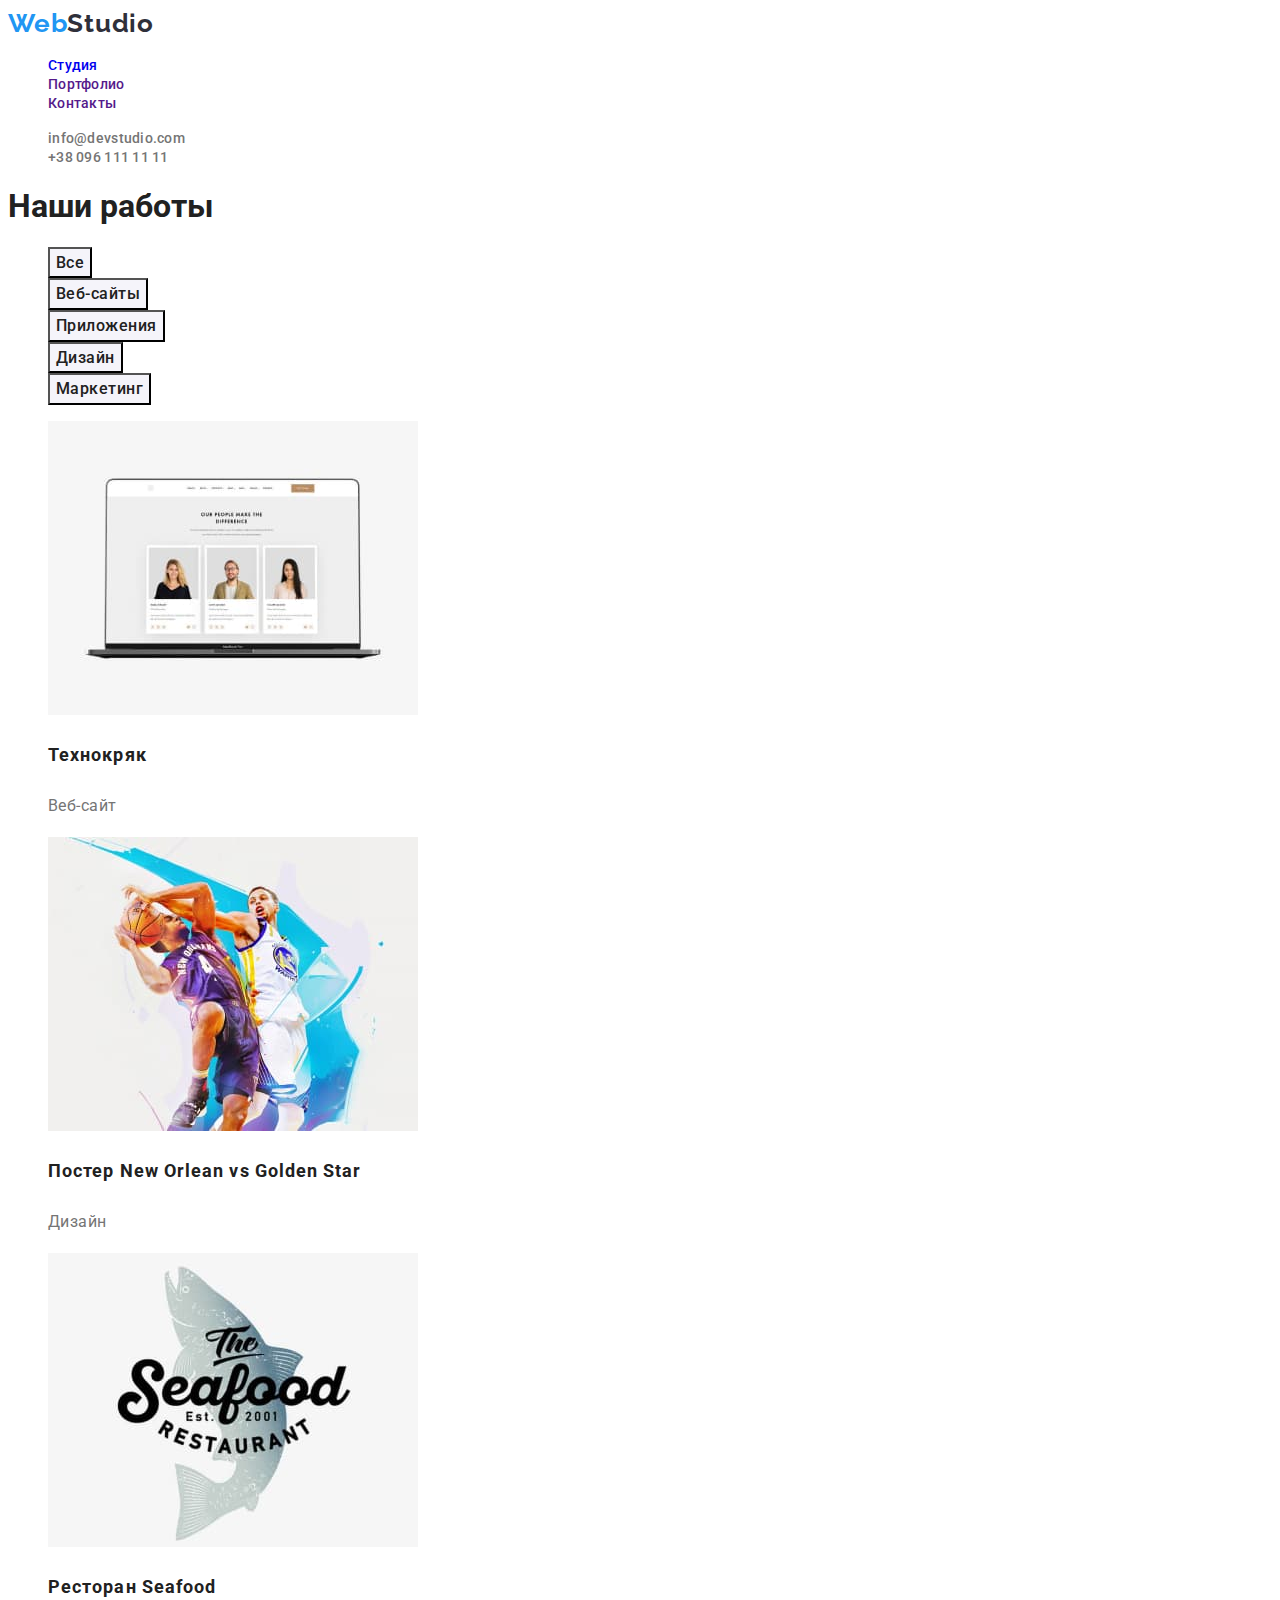
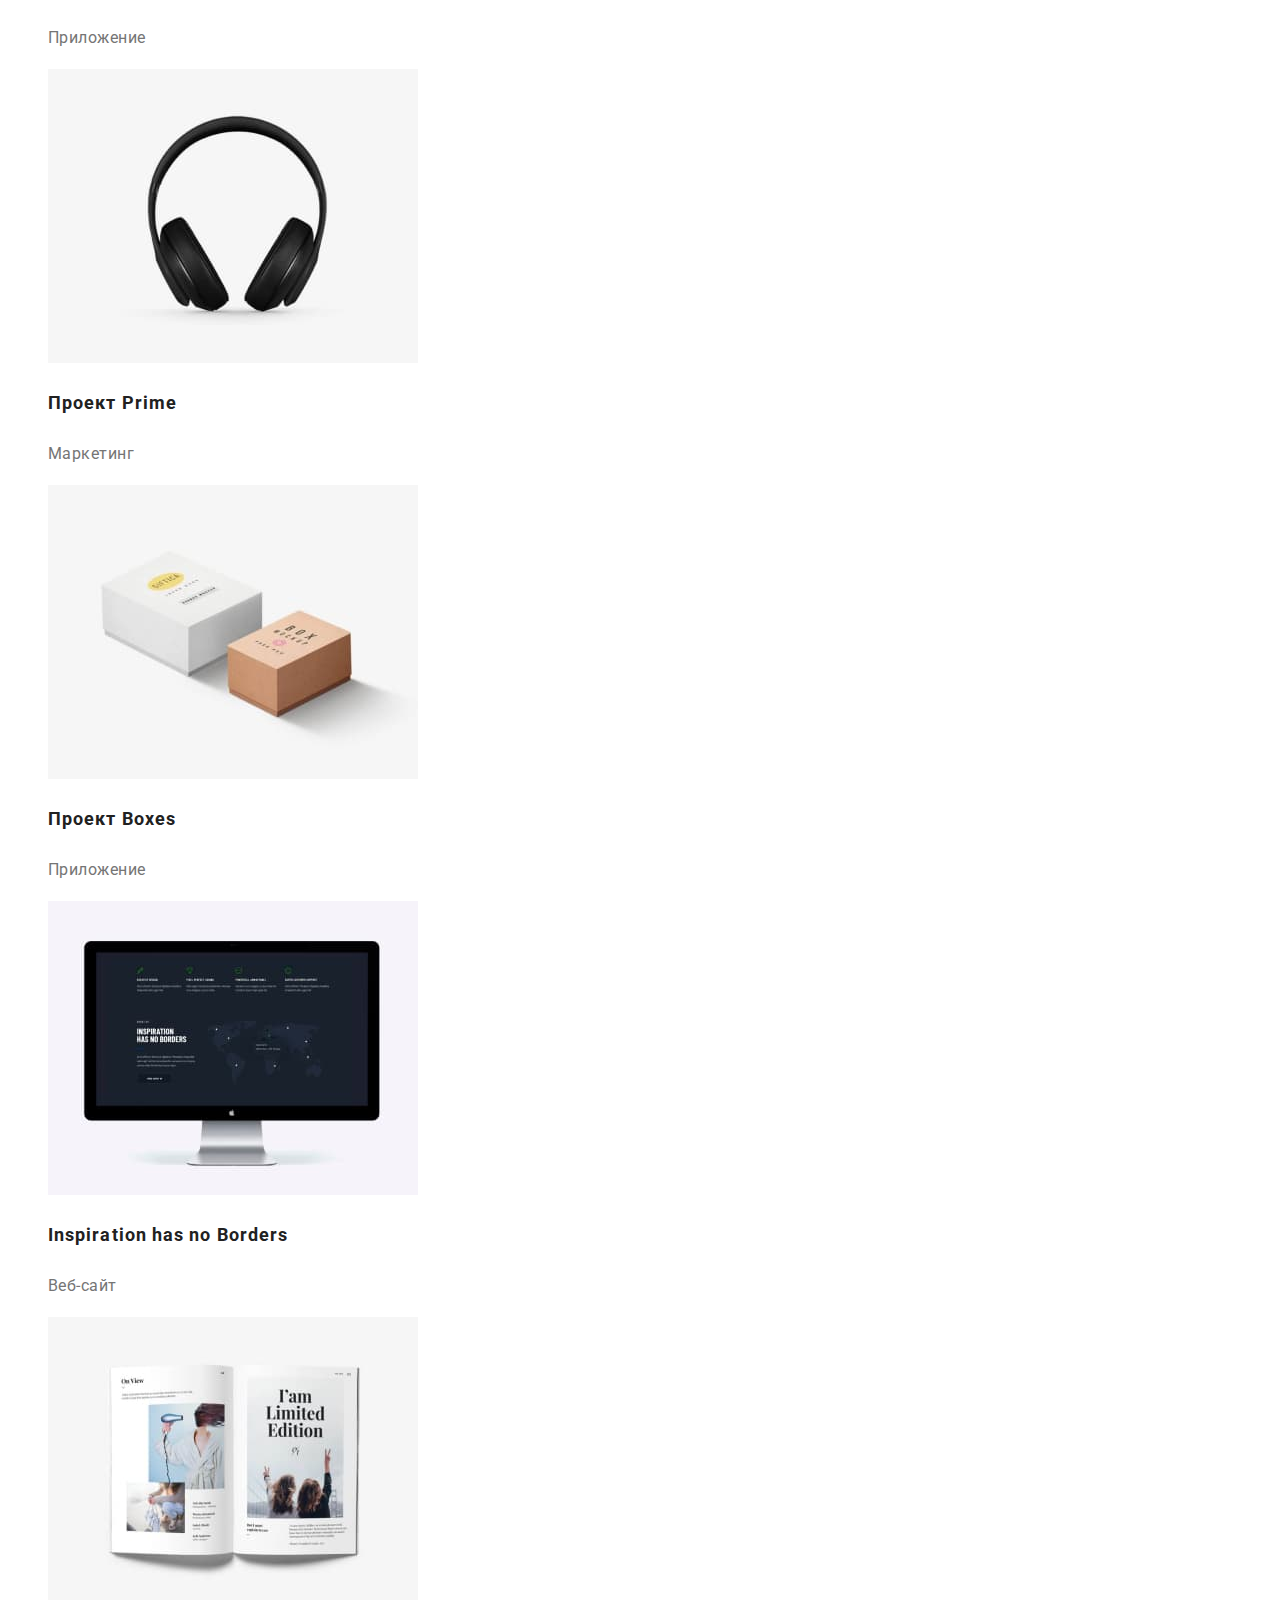
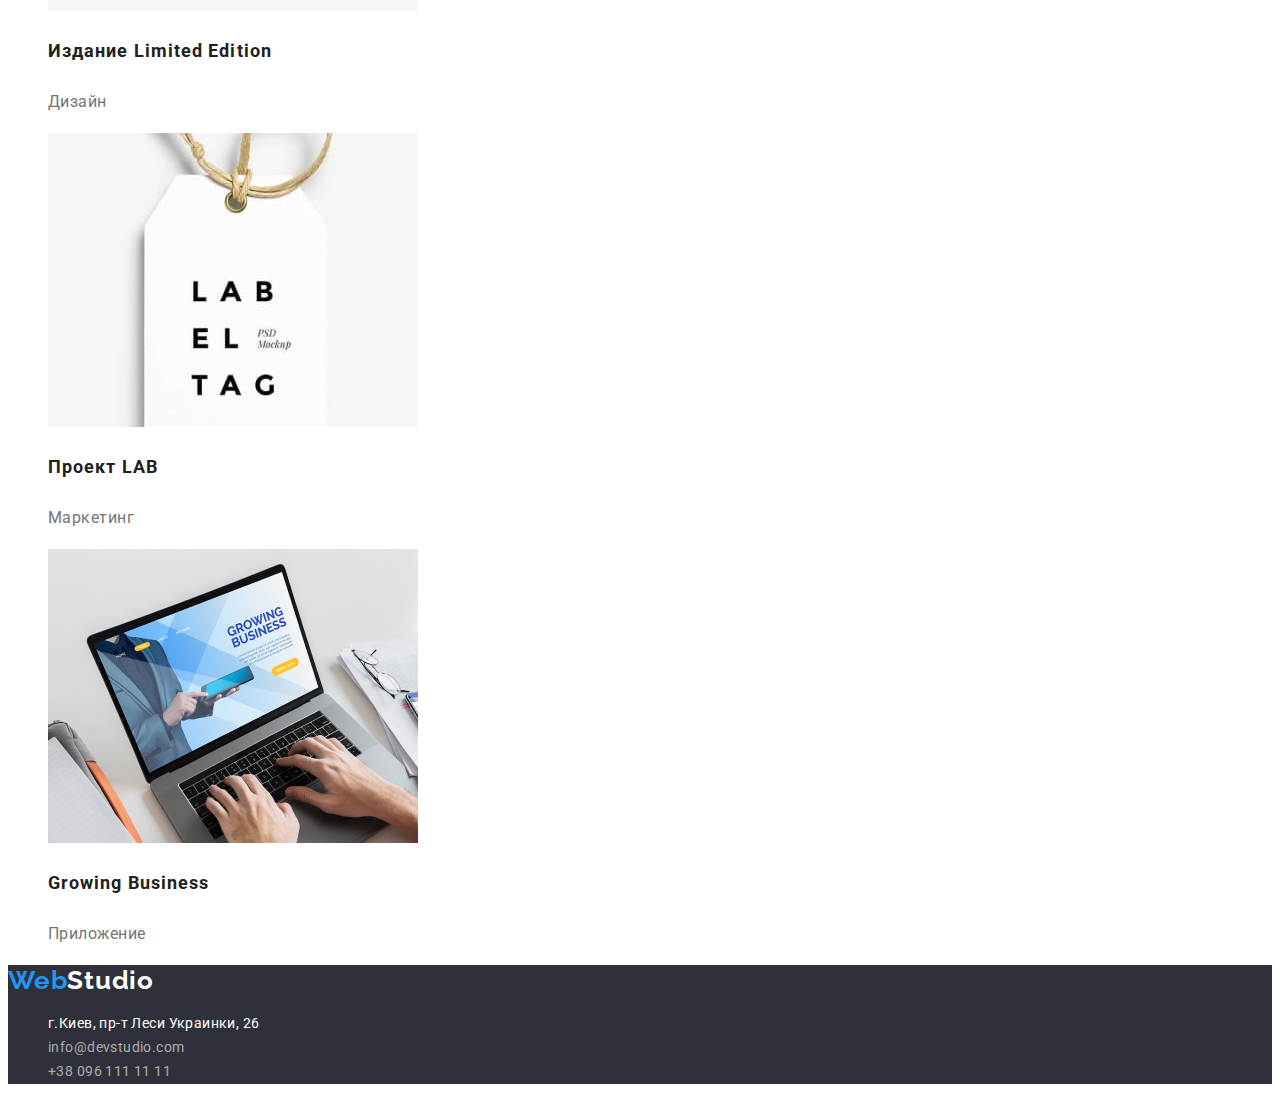
==== portfolio.html @ 59e9ea2f "add" ====
<!DOCTYPE html>
<html lang="ru">
<head>
    <meta charset="UTF-8">
    <meta http-equiv="X-UA-Compatible" content="IE=edge">
    <meta name="viewport" content="width=device-width, initial-scale=1.0">
    <title>Портфолио</title>
        <link rel="preconnect" href="https://fonts.googleapis.com">
        <link rel="preconnect" href="https://fonts.gstatic.com" crossorigin>
        <link href="https://fonts.googleapis.com/css2?family=Raleway:wght@700&family=Roboto:wght@400;500;700;900&display=swap"
            rel="stylesheet">
        <link rel="stylesheet" href="./css/styles.css">
</head>
<body>

    <!--Header-->

<header class="header">
    <a class="logo link" lang="en" href="">Web<span class="logo header-logo">Studio</span></a>
    <nav class="navigation">
        <ul class="nav-list list">
            <li class="nav-list-site">
                <a class="nav-list-link link" href="./index—копия.html">Студия</a>
            </li>
            <li class="nav-list-site">
                <a class="nav-list-link link" href="">Портфолио</a>
            </li>
            <li class="nav-list-site">
                <a class="nav-list-link link" href="">Контакты</a>
            </li>
        </ul>
    </nav>
    <ul class="list-conect list">
        <li class="list-contact">
            <a class="list-contact-mail link" href="mailto:info@devstudio.com">info@devstudio.com</a>
        </li>
        <li class="list-contact">
            <a class="list-contact-phone link" href="tel:+380961111111">+38 096 111 11 11</a>
        </li>
    </ul>
</header>

    <!--Portfolio-->

    <main>
    <section class="portfolio">
        <h1 class="portfolio-title">Наши работы</h1>
        <ul class="portfolio-list list">
            <li class="portfolio-list-btn">
            <button class="portfolio-btn" type="button">Все</button>
            </li>
            <li class="portfolio-list-btn">
                <button class="portfolio-btn" type="button">Веб-сайты</button>
            </li>
            <li class="portfolio-list-btn">
                <button class="portfolio-btn" type="button">Приложения</button>
            </li>
            <li class="portfolio-list-btn">
                <button class="portfolio-btn" type="button">Дизайн</button>
            </li>
            <li class="portfolio-list-btn">
                <button class="portfolio-btn" type="button">Маркетинг</button>
            </li>
        </ul>
        <ul class="portfolio-list-pic list">
            <li class="portfolio-list-iteam">
                <img class="portfolio-list-img" src="./images/tehnokryak.jpg" alt="tehnokryak" width="370" height="294" />
                <h3 class="portfolio-title3">Технокряк</h3>
                <p class="portfolio-list-text">Веб-сайт</p>
            </li>
            <li class="portfolio-list-iteam">
                <img class="portfolio-list-img"  src="./images/poster.jpg" alt="poster" width="370" height="294" />
                <h3 class="portfolio-title3">Постер <span lang="en">New Orlean vs Golden Star</span></h3>
                <p class="portfolio-list-text">Дизайн</p>
            </li>
            <li class="portfolio-list-iteam">
                <img class="portfolio-list-img"  src="./images/restoransea.jpg" alt="restoransea" width="370" height="294" />
                <h3 class="portfolio-title3">Ресторан <span lang="en">Seafood</span></h3>
                <p class="portfolio-list-text">Приложение</p>
            </li>
            <li class="portfolio-list-iteam">
                <img class="portfolio-list-img"  src="./images/proektprime.jpg" alt="proektprime" width="370" height="294" />
                <h3 class="portfolio-title3">Проект <span lang="en">Prime</span></h3>
                <p class="portfolio-list-text">Маркетинг</p>
            </li>
            <li class="portfolio-list-iteam">
                <img class="portfolio-list-img"  src="./images/proektboxes.jpg" alt="proektboxes" width="370" height="294" />
                <h3 class="portfolio-title3">Проект <span lang="en">Boxes</span></h3>
                <p class="portfolio-list-text">Приложение</p>
            </li>
            <li class="portfolio-list-iteam">
                <img class="portfolio-list-img"  src="./images/inspiration.jpg" alt="inspiration" width="370" height="294" />
                <h3 class="portfolio-title3" lang="en">Inspiration has no Borders</h3>
                <p class="portfolio-list-text">Веб-сайт</p>
                        </li>
            <li class="portfolio-list-iteam">
                <img class="portfolio-list-img"  src="./images/ltdeditionjpg.jpg" alt="ltdeditionjpg" width="370" height="294" />
                <h3 class="portfolio-title3">Издание <span lang="en">Limited Edition</span></h3>
                <p class="portfolio-list-text">Дизайн</p>
            <li class="portfolio-list-iteam">
                <img class="portfolio-list-img"  src="./images/proektlab.jpg" alt="proektlab" width="370" height="294" />
                <h3 class="portfolio-title3">Проект <span lang="en">LAB</span></h3>
                <p class="portfolio-list-text">Маркетинг</p>
            </li>
            <li class="portfolio-list-iteam">
                <img class="portfolio-list-img"  src="./images/growing.png" alt="growing" width="370" height="294" />
                <h3 class="portfolio-title3" lang="en">Growing Business</h3>
                <p class="portfolio-list-text">Приложение</p>
            </li>
        </ul>
    </section>
</main>

    <!--Footer-->

    <footer class="footer">
        <a class="logo link" lang="en" href="">Web<span class="footer-logo logo">Studio</span></a>
        <address class="address">
            <ul class="address-list list">
                <li class="address-list-iteam">
                    <a class="address-list-map link" href="https://goo.gl/maps/vSLd71putyEXjQZGA" target="_blank"
                        rel="noopener noreferrer nofollow">г.Киев, пр-т Леси Украинки, 26</a>
                </li>
                <li class="address-list-iteam">
                    <a class="address-list-mail link" href="mailto:info@devstudio.com">info@devstudio.com</a>
                </li>
                <li class="address-list-iteam">
                    <a class="address-list-phone link" href="tel:+380961111111">+38 096 111 11 11</a>
                </li>
            </ul>
        </address>
    </footer>
</body>
</html>
---- css/styles.css ----
:root {
  --primary-font-family: Roboto, sans-serif;
  --secondary-font-family: Raleway, sans-serif;
}

body {
  font-family: var(--primary-font-family);
  color: #212121;
}

.link {
  text-decoration: none;
}

.list {
  list-style: none;
}

.title2 {
  font-weight: bold;
  font-size: 36px;
  line-height: 1.17;
  text-align: center;
  letter-spacing: 0.03em;
  color: #212121;
}

.logo {
  font-family: var(--secondary-font-family);
  font-weight: bold;
  font-size: 26px;
  line-height: 1.19;
  letter-spacing: 0.03em;
  color: #2196f3;
}

/*===HEADER===*/

.header-logo {
  color: #2f303a;
}
.nav-list-link {
  font-weight: 500;
  font-size: 14px;
  line-height: 1.14;
  letter-spacing: 0.02em;
}

.nav-list-link:hover,
.nav-list-link:focus {
  color: #2196f3;
}

.list-contact-mail,
.list-contact-phone {
  font-weight: 500;
  font-size: 14px;
  line-height: 1;
  letter-spacing: 0.02em;
  color: #757575;
}

.list-contact-mail:hover,
.list-contact-mail:focus,
.list-contact-phone:hover,
.list-contact-phonet:focus {
  color: #2196f3;
}

/*===HERO===*/

.hero {
  background-color: #2f303a;
}
.hero-title {
  font-weight: 900;
  font-size: 44px;
  line-height: 1.36;
  text-align: center;
  letter-spacing: 0.06em;
  text-transform: uppercase;
  color: #ffffff;
}
.hero-btn {
  background-color: #2196f3;
  font-family: inherit;
  font-weight: bold;
  font-size: 16px;
  line-height: 1.88;
  display: flex;
  align-items: center;
  text-align: center;
  letter-spacing: 0.06em;
  color: #ffffff;
  cursor: pointer;
}

.hero-title-btn:hover,
.hero-title-btn:focus {
  background-color: #188ce8;
}

/*===Our features===*/

.features-list-title {
  font-weight: bold;
  font-size: 14px;
  line-height: 1.14;
  letter-spacing: 0.03em;
  text-transform: uppercase;
}

.features-list-text {
  font-weight: normal;
  font-size: 14px;
  line-height: 1.71;
  letter-spacing: 0.03em;
  color: #757575;
}

/*===About us===*/

/*===Our Team===*/

.team {
  color: #f5f4fa;
}

.team-list-title {
  font-weight: 500;
  font-size: 16px;
  line-height: 1.19;
  text-align: center;
  letter-spacing: 0.03em;
  color: #212121;
}

.team-list-text {
  font-weight: normal;
  font-size: 14px;
  line-height: 1.71;
  letter-spacing: 0.03em;
  text-align: center;
  letter-spacing: 0.03em;
  color: #757575;
}

/*===Footer===*/
.footer {
  background: #2f303a;
}
.footer-logo {
  color: #ffffff;
}

.address-list-map {
  font-style: normal;
  font-weight: normal;
  font-size: 14px;
  line-height: 1.71;
  letter-spacing: 0.03em;
  color: #ffffff;
}

.address-list-mail {
  font-style: normal;
  font-weight: normal;
  font-size: 14px;
  line-height: 1.71;
  letter-spacing: 0.03em;
  color: rgba(255, 255, 255, 0.6);
}

.address-list-phone {
  font-style: normal;
  font-weight: normal;
  font-size: 14px;
  line-height: 1.71;
  letter-spacing: 0.03em;
  color: rgba(255, 255, 255, 0.6);
}

/*===Portfolio===*/

.portfolio-btn {
  font-family: inherit;
  font-weight: 500;
  font-size: 16px;
  line-height: 1.6;
  text-align: center;
  letter-spacing: 0.03em;
  background: #f5f4fa;
  color: #212121;
  cursor: pointer;
}

.portfolio-btn:hover,
.portfolio-btn:focus {
  font-weight: 500;
  font-size: 16px;
  line-height: 1.6;
  text-align: center;
  letter-spacing: 0.03em;
  background: #2196f3;
  color: #ffffff;
}

.portfolio-title3 {
  font-weight: bold;
  font-size: 18px;
  line-height: 2;
  letter-spacing: 0.06em;
}

.portfolio-list-text {
  font-weight: normal;
  font-size: 16px;
  line-height: 1.88;
  letter-spacing: 0.03em;
  color: #757575;
}
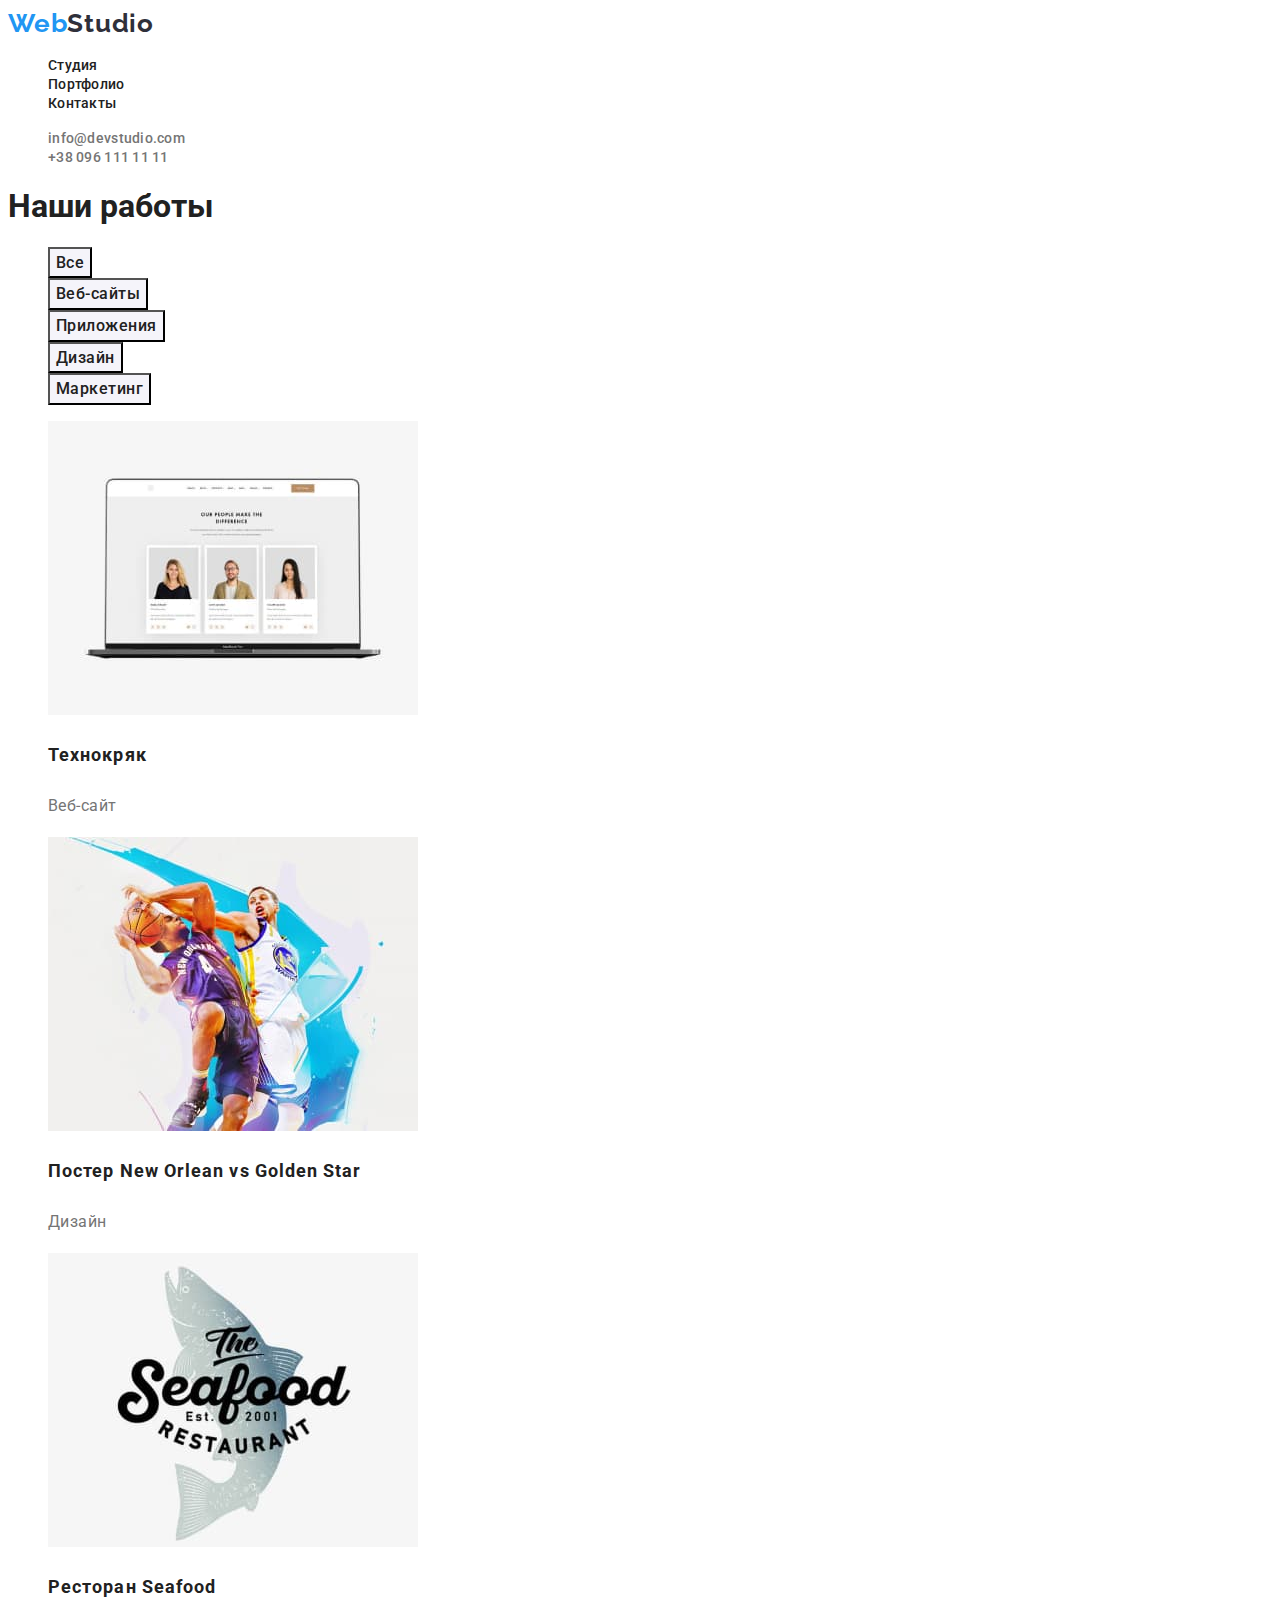
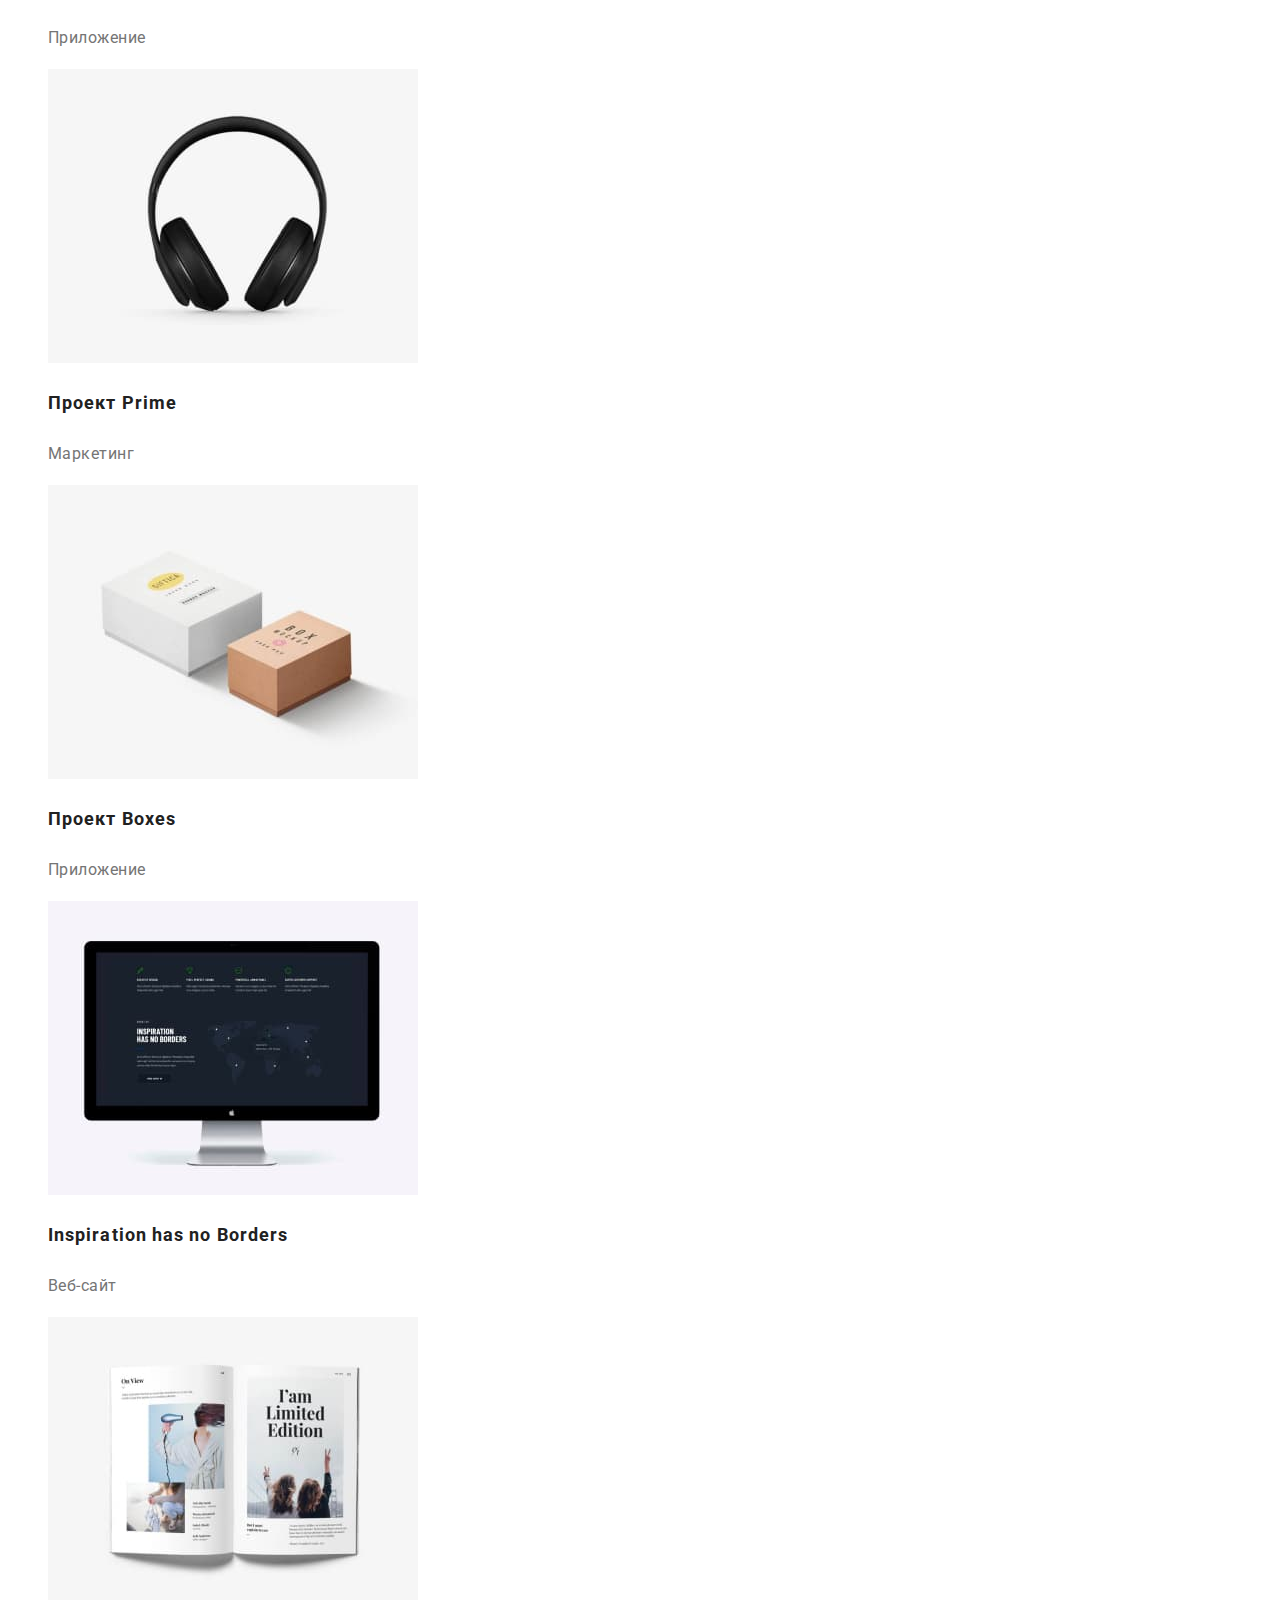
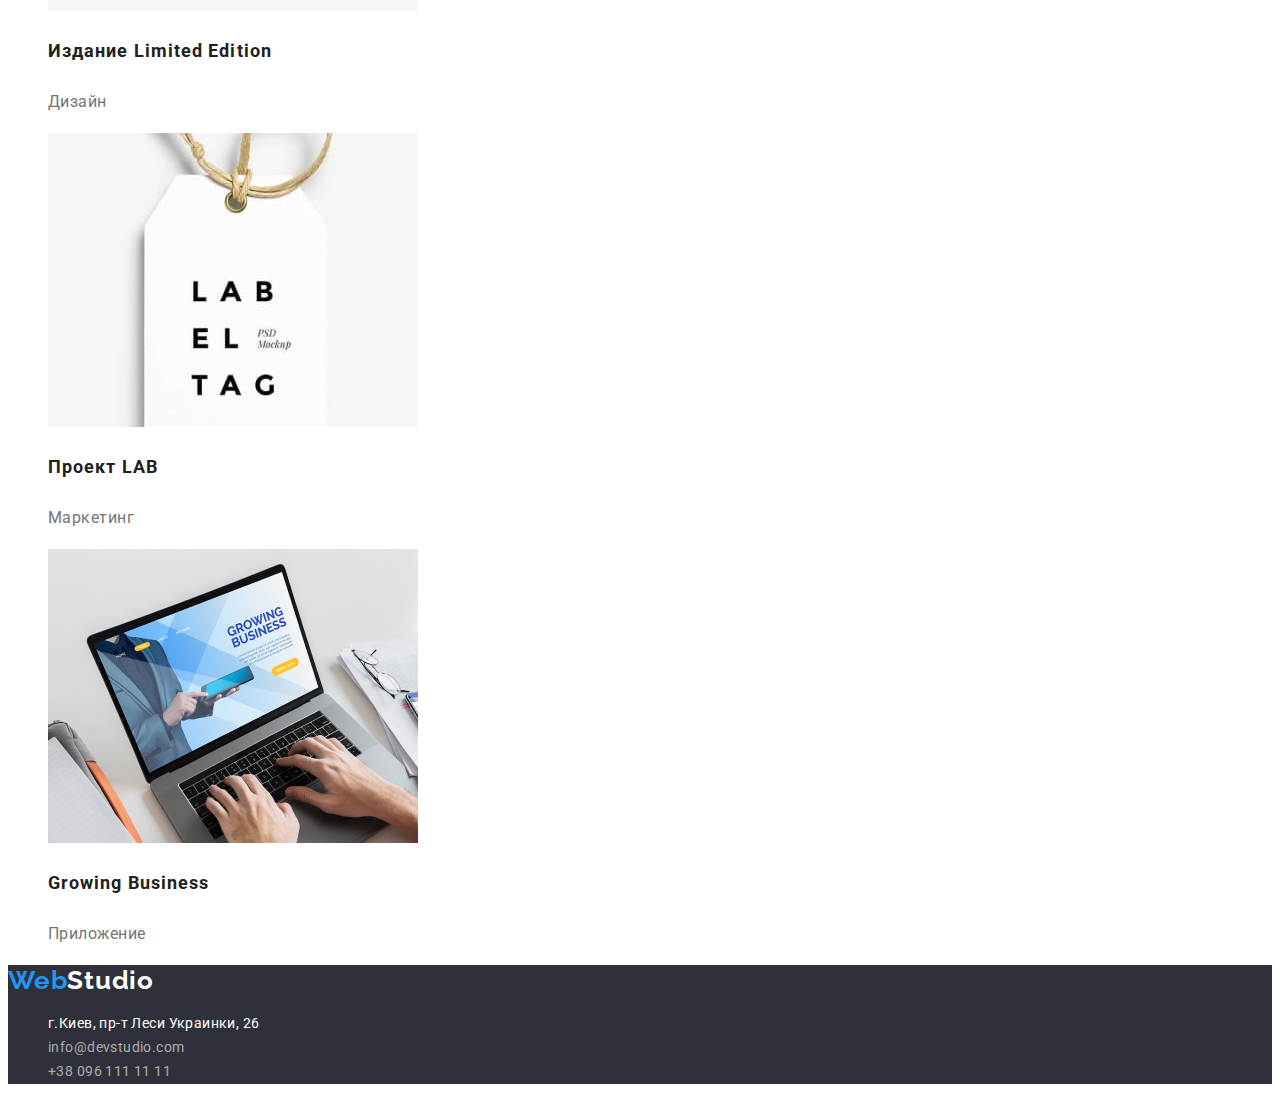
==== commit bf92b3a8: "add" ====
--- a/portfolio.html
+++ b/portfolio.html
@@ -20,10 +20,10 @@
     <nav class="navigation">
         <ul class="nav-list list">
             <li class="nav-list-site">
-                <a class="nav-list-link link" href="./index—копия.html">Студия</a>
+                <a class="nav-list-link link" href="./index.html">Студия</a>
             </li>
             <li class="nav-list-site">
-                <a class="nav-list-link link" href="">Портфолио</a>
+                <a class="nav-list-link link page" href="">Портфолио</a>
             </li>
             <li class="nav-list-site">
                 <a class="nav-list-link link" href="">Контакты</a>
--- a/css/styles.css
+++ b/css/styles.css
@@ -44,10 +44,11 @@
   font-size: 14px;
   line-height: 1.14;
   letter-spacing: 0.02em;
-}
-
-.nav-list-link:hover,
-.nav-list-link:focus {
+  color: #212121;
+}
+
+.page:hover:hover,
+.page:focus {
   color: #2196f3;
 }
 
